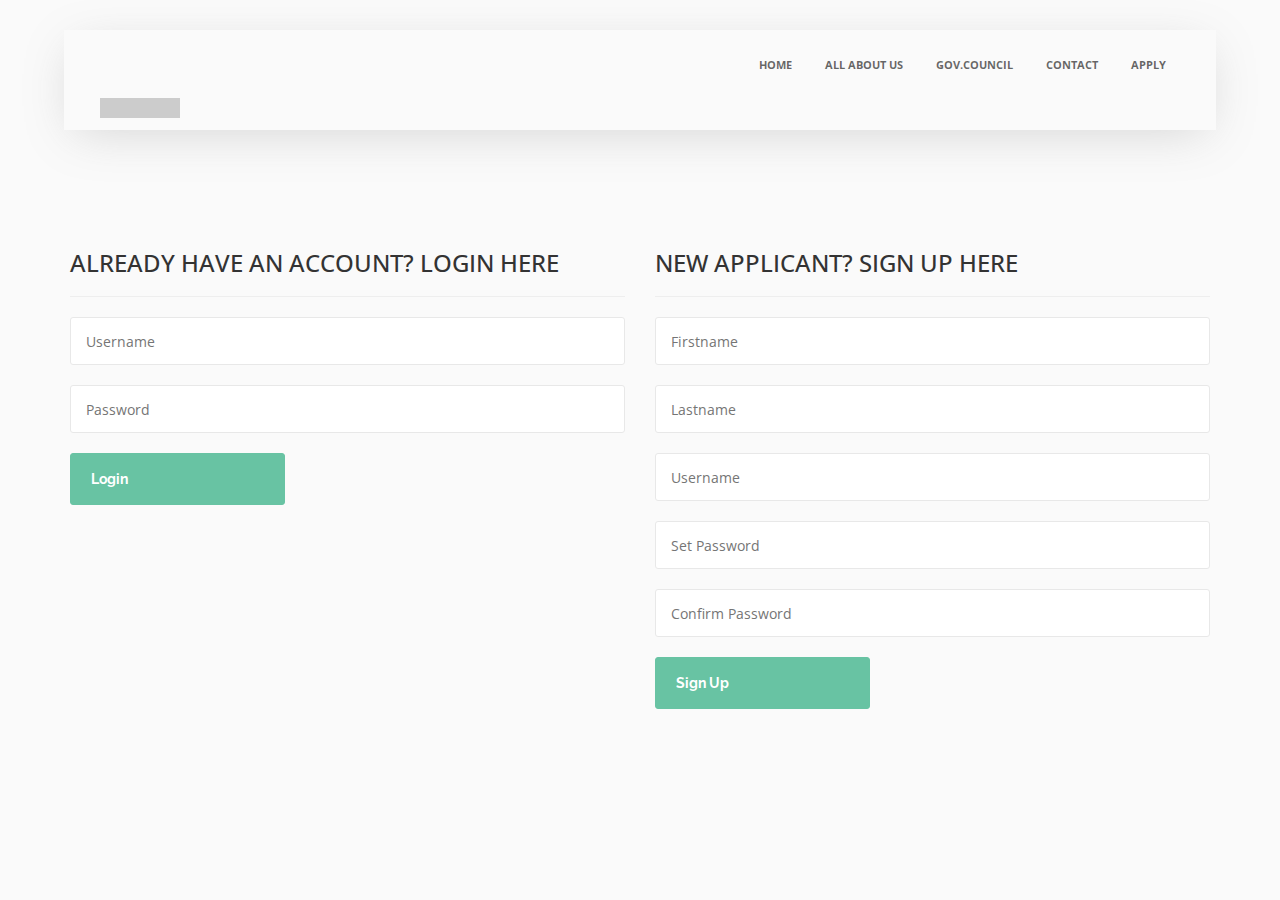
==== index.html @ 0e94f182 "applicant forms added" ====
<!DOCTYPE html>
<html>
	<head>
		<link rel="stylesheet" type="text/css" href="css/bootstrap.min.css" />
		<link rel="stylesheet" href="css/icons.css">
		<link rel="stylesheet" type="text/css" href="css/styles.css" />
		<link rel="stylesheet" type="text/css" href="css/responsive.css" />
		<link rel="stylesheet" type="text/css" href="css/color.css" />
	</head>
	<body>
	<!--NAVBAR -->
	<div id="first-header">
	  <header>
	    <div id="logo"></div>
	    <div id="menu-icon">
	      <div class="bar"></div>
	      <div class="bar"></div>
	      <div class="bar"></div>
	    </div>
	    <div id="nav-menu">
				<a href="#">HOME</a>
				<a href="#">ALL ABOUT US</a>
				<a href="#">GOV.COUNCIL</a>
				<a href="#">CONTACT</a>
				<a href="#">APPLY</a>
			</div>
	  </header>
	</div>
	<!-- /NAVBAR -->

	<!-- FORMS -->
	<section id="login" class="login-style">
		<div class="container">
			<div class="row">
				<div class="col-lg-6 col-md-6 col-xs-12">
					<h3 class="text-uppercase">Already have an account? Login here</h3><hr>
					<form id="" class="form" name="contact-form" method="post" action="" >
						<input type="username" name="username" required="required" id="contact-username" placeholder="Username">
						<input type="password" name="password" required="required" id="contact-password" placeholder="Password">
						<input type="submit-login" value="Login" name="contact-submit">
					</form>
				</div>

				<div class="col-lg-6 col-md-6 col-xs-12">
					<h3 class="text-uppercase">New Applicant? Sign up here</h3><hr>
					<form id="" class="form" name="contact-form" method="post" action="" >
						<input type="firstname" name="firstname" required="required" id="contact-firstname" placeholder="Firstname">
						<input type="lastname" name="lastname" required="required" id="contact-lastname" placeholder="Lastname">
						<input type="username" name="username" required="required" id="contact-username" placeholder="Username">
						<input type="password" name="password" required="required" id="contact-password" placeholder="Set Password">
						<input type="password" name="password" required="required" id="contact-password" placeholder="Confirm Password">
						<input type="submit-login" value="Sign Up" name="contact-submit">
					</form>
				</div>	
			</div>
		</div>
	</section>
	<!-- /FORMS -->
		
		<script src="" async defer></script>
	</body>
</html>
---- css/styles.css ----
@import url("https://fonts.googleapis.com/css?family=Open+Sans:400,600,700,800");
@import url("bootstrap.min.css");
@import url("font-awesome.min.css");
@import url("http://fonts.googleapis.com/css?family=Lato:300,700,700italic&subset=latin,latin-ext");
@import url("http://fonts.googleapis.com/css?family=Raleway:300,700&subset=latin,latin-ext");
*{
    box-sizing: border-box;
    font-family: "Open Sans", sans-serif;
    text-decoration: none;
}

::-webkit-scrollbar {
    display: none;
}

body {
    background: #fafafa;
}

.default,
#first-header {
    width: 90%;
    height: 100px;
    /*background: #ebebeb;*/
    box-shadow: 0 10px 50px -10px rgba(123, 124, 124, 0.3);
    margin: 30px auto 50px auto;
    overflow: hidden;
}

/*h1 {
    font-size: 18px;
    font-family: "Open Sans", sans-serif;
    font-weight: 700;
    text-align: center;
    margin: 30px 0;
}*/

.header
#first-header header {
    width: 100%;
    height: 70px;
    background: #fff;
    position: relative;
}

.logo,
#first-header header #logo {
    width: 80px;
    height: 20px;
    background: #cccccc;
    position: absolute;
    top: 12%;
    left: 100px;
    -webkit-transform: translateY(-50%);
    transform: translateY(-50%);
}

#first-header header #nav-menu {
    line-height: 70px;
    float: right;
    font-size: 11px;
}

#first-header header #nav-menu a {
    color: rgba(0, 0, 0, 0.6);
    font-weight: 700;
    margin: 0 15px;
    position: relative;
}

#first-header header #nav-menu a:last-child {
    margin-right: 50px;
}

#first-header header #nav-menu a:after {
    content: " ";
    position: absolute;
    width: 0;
    height: 5px;
    background: #f4d527;
    bottom: -10px;
    left: 0;
    transition: 0.1s linear;
}

#first-header header #nav-menu a:hover:after {
    width: 70%;
}

/* SIGN UP AND LOGIN  */

.login-style {
    padding-top: 50px;
    padding-bottom: 50px;
}

a{
    color: #262626;
    transition: all 0.125s ease-in-out 0s;
    -moz-transition: all 0.125s ease-in-out 0s;
    -webkit-transition: all 0.125s ease-in-out 0s;
    -o-transition: all 0.125s ease-in-out 0s;
    -ms-transition: all 0.125s ease-in-out 0s;
}

a,a:hover,a:active,a:focus
{
    text-decoration: none;
}

/* FORMS */

.form input[type=firstname]{
		display: block;
		width: 100%;
		height: 48px;
		padding-left: 15px;
		border: 1px solid #E8E8E8;
		border-radius: 3px;
		margin-bottom: 20px;
		outline: none;
	}

	.form input[type=lastname]{
		display: block;
		width: 100%;
		height: 48px;
		padding-left: 15px;
		border: 1px solid #E8E8E8;
		border-radius: 3px;
		margin-bottom: 20px;
		outline: none;
	}

	.form input[type=password]{
		display: block;
		width: 100%;
		height: 48px;
		padding-left: 15px;
		border: 1px solid #E8E8E8;
		border-radius: 3px;
		margin-bottom: 20px;
		outline: none;
	}

	.form input[type=username]{
		display: block;
		width: 100%;
		height: 48px;
		padding-left: 15px;
		border: 1px solid #E8E8E8;
		border-radius: 3px;
		margin-bottom: 20px;
		outline: none;
	}

	.form input[type=submit-login]{
		background-color: #68c3a3;
		border: 1px solid #68c3a3;
		color: #fff;
		font-weight: 700;
		font-family: 'Raleway';
		border-radius: 3px;
		padding: 15px 20px;
		outline: none;
	}

	.form input[type=submit-login]:hover{
		background-color: #38B589;
		border: 1px solid #38B589;
	}
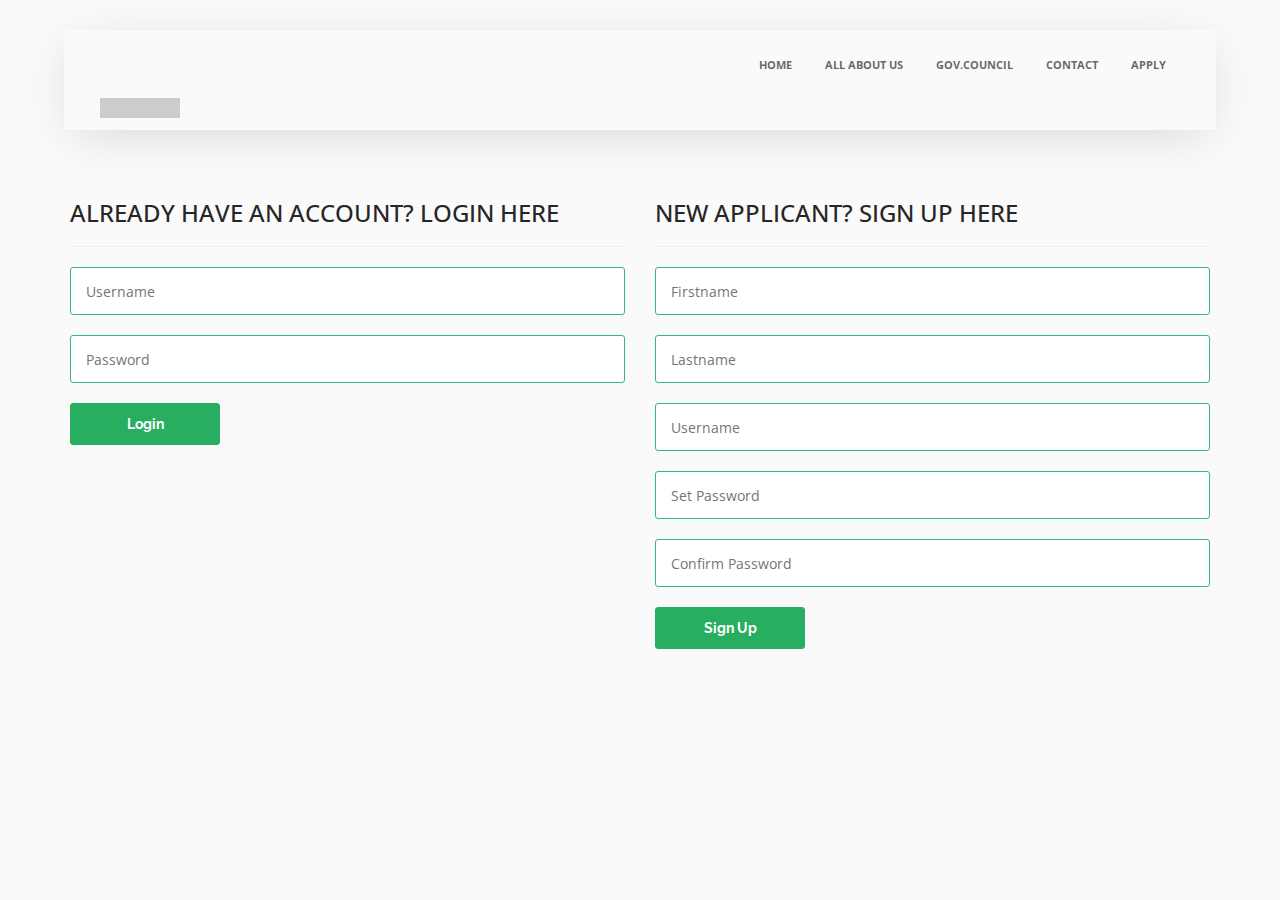
==== commit 6487b304: "addition of extra field working" ====
--- a/index.html
+++ b/index.html
@@ -2,10 +2,8 @@
 <html>
 	<head>
 		<link rel="stylesheet" type="text/css" href="css/bootstrap.min.css" />
-		<link rel="stylesheet" href="css/icons.css">
 		<link rel="stylesheet" type="text/css" href="css/styles.css" />
-		<link rel="stylesheet" type="text/css" href="css/responsive.css" />
-		<link rel="stylesheet" type="text/css" href="css/color.css" />
+
 	</head>
 	<body>
 	<!--NAVBAR -->
@@ -29,13 +27,13 @@
 	<!-- /NAVBAR -->
 
 	<!-- FORMS -->
-	<section id="login" class="login-style">
+	<section id="login" class="section-style">
 		<div class="container">
 			<div class="row">
 				<div class="col-lg-6 col-md-6 col-xs-12">
 					<h3 class="text-uppercase">Already have an account? Login here</h3><hr>
 					<form id="" class="form" name="contact-form" method="post" action="" >
-						<input type="username" name="username" required="required" id="contact-username" placeholder="Username">
+						<input type="text" name="username" required="required" id="contact-username" placeholder="Username">
 						<input type="password" name="password" required="required" id="contact-password" placeholder="Password">
 						<input type="submit-login" value="Login" name="contact-submit">
 					</form>
@@ -44,11 +42,11 @@
 				<div class="col-lg-6 col-md-6 col-xs-12">
 					<h3 class="text-uppercase">New Applicant? Sign up here</h3><hr>
 					<form id="" class="form" name="contact-form" method="post" action="" >
-						<input type="firstname" name="firstname" required="required" id="contact-firstname" placeholder="Firstname">
-						<input type="lastname" name="lastname" required="required" id="contact-lastname" placeholder="Lastname">
-						<input type="username" name="username" required="required" id="contact-username" placeholder="Username">
-						<input type="password" name="password" required="required" id="contact-password" placeholder="Set Password">
-						<input type="password" name="password" required="required" id="contact-password" placeholder="Confirm Password">
+						<input type="text" name="firstname" required="required" id="contact-firstname" placeholder="Firstname">
+						<input type="text" name="lastname" required="required" id="contact-lastname" placeholder="Lastname">
+						<input type="text" name="username" required="required" id="contact-username" placeholder="Username">
+						<input type="password" name="password1" required="required" id="contact-password1" placeholder="Set Password">
+						<input type="password" name="password2" required="required" id="contact-password2" placeholder="Confirm Password">
 						<input type="submit-login" value="Sign Up" name="contact-submit">
 					</form>
 				</div>	
@@ -57,6 +55,16 @@
 	</section>
 	<!-- /FORMS -->
 		
-		<script src="" async defer></script>
+		 <!-- Vendor js -->
+        <script src="./js/vendor.min.js"></script>
+
+        <!-- Plugins js-->
+        <script src="./lib/twitter-bootstrap-wizard/jquery.bootstrap.wizard.min.js"></script>
+
+        <!-- Init js-->
+        <script src="./js/form-wizard.init.js"></script>
+
+        <!-- App js -->
+        <script src="./js/app.min.js"></script>
 	</body>
 </html>--- a/css/styles.css
+++ b/css/styles.css
@@ -3,6 +3,7 @@
 @import url("font-awesome.min.css");
 @import url("http://fonts.googleapis.com/css?family=Lato:300,700,700italic&subset=latin,latin-ext");
 @import url("http://fonts.googleapis.com/css?family=Raleway:300,700&subset=latin,latin-ext");
+@import url(https://fonts.googleapis.com/css?family=Montserrat);
 *{
     box-sizing: border-box;
     font-family: "Open Sans", sans-serif;
@@ -87,12 +88,12 @@
     width: 70%;
 }
 
-/* SIGN UP AND LOGIN  */
-
-.login-style {
+/* SIGN UP AND LOGIN */
+
+/*.section-style {
     padding-top: 50px;
     padding-bottom: 50px;
-}
+}*/
 
 a{
     color: #262626;
@@ -110,7 +111,7 @@
 
 /* FORMS */
 
-.form input[type=firstname]{
+.form input[type=text]{
 		display: block;
 		width: 100%;
 		height: 48px;
@@ -119,17 +120,8 @@
 		border-radius: 3px;
 		margin-bottom: 20px;
 		outline: none;
-	}
-
-	.form input[type=lastname]{
-		display: block;
-		width: 100%;
-		height: 48px;
-		padding-left: 15px;
-		border: 1px solid #E8E8E8;
-		border-radius: 3px;
-		margin-bottom: 20px;
-		outline: none;
+        border: 1px solid #38B589;
+       
 	}
 
 	.form input[type=password]{
@@ -141,31 +133,238 @@
 		border-radius: 3px;
 		margin-bottom: 20px;
 		outline: none;
+        border: 1px solid #38B589;
+
 	}
 
-	.form input[type=username]{
-		display: block;
-		width: 100%;
-		height: 48px;
-		padding-left: 15px;
-		border: 1px solid #E8E8E8;
-		border-radius: 3px;
-		margin-bottom: 20px;
-		outline: none;
-	}
-
 	.form input[type=submit-login]{
-		background-color: #68c3a3;
-		border: 1px solid #68c3a3;
+		background-color:#27AE60;
+		border: 1px solid #27AE60;
 		color: #fff;
 		font-weight: 700;
 		font-family: 'Raleway';
 		border-radius: 3px;
-		padding: 15px 20px;
-		outline: none;
+		padding: 20px 20px;
+		outline: none;
+        width: 150px;
+        height: 40px;
+        text-align: center;
+        cursor: pointer;
+        transform: 0.3s ease;
+    
 	}
 
 	.form input[type=submit-login]:hover{
-		background-color: #38B589;
-		border: 1px solid #38B589;
+		background: linear-gradient(to right, #38B589,#4cd64c );
+		border: linear-gradient(to right, #38B589,#4cd64c );
 	}
+
+    /* DASHBOARD NAVBAR */
+    .nav-pills .pill-1 .nav-link {
+        background-color:#27AE60;
+        color: white;
+    }
+    .nav-pills .pill-1 .nav-link:hover{
+        background: linear-gradient(to right, #38B589,#4cd64c );
+    }
+
+    /* STATUS */
+    .badge {
+        border-radius: 4px;
+        font-size: 12px;
+        line-height: 1;
+        padding: .375rem .5625rem;
+        font-weight: normal;
+        background-color: rgb(179, 184, 32);
+    }
+    .button 
+    {
+        background-color: #27AE60;
+		border: 1px solid #68c3a3;
+		color: #fff;
+		font-weight: 500;
+		font-family: "Open Sans", sans-serif;
+		border-radius: 4px;
+		outline: none;
+        width: 150px;
+        height: 40px;
+		
+    }
+    .button:hover{
+        background: linear-gradient(to right, #38B589,#4cd64c );
+    }
+	.button-add-row
+    {
+        background-color: #27AE60;
+		border: 1px solid #68c3a3;
+		color: #fff;
+		font-weight: 500;
+		font-family: "Open Sans", sans-serif;
+		border-radius: 2px;
+		outline: none;
+        width: 30px;
+        height: 30px;
+		float: right;
+    }
+
+	.button-add-row:hover{
+        background: linear-gradient(to right, #38B589,#4cd64c );
+    }
+
+	.button-remove-row
+    {
+        background-color: #27AE60;
+		border: 1px solid #68c3a3;
+		color: #fff;
+		font-weight: 500;
+		font-family: "Open Sans", sans-serif;
+		border-radius: 0px;
+		outline: none;
+        width: px;
+        height: 30px;
+		float: left;
+		margin-left: 2px;
+    }
+	.button-remove-row:hover{
+        background: linear-gradient(to right, #38B589,#4cd64c );
+    }
+
+
+    /* MULTI-FORM */
+    h3
+    {
+        margin-bottom: 20px;
+        color:#262626
+    }
+
+#msform {
+	width: 100%;
+	margin: 10px auto;
+	text-align: center;
+	position: relative;
+ 
+}
+
+#msform fieldset{
+	background: rgb(255, 255, 255);
+	border: 0 none;
+	border-radius: 3px;
+	box-shadow: 0 0 15px 1px rgba(0, 0, 0, 0.4);
+	padding: 20px 30px;
+	box-sizing: border-box;
+	width: 80%;
+	margin: 0 10%;
+
+	
+	/*stacking fieldsets above each other*/
+	position: relative;
+}
+/*Hide all except first fieldset*/
+#msform fieldset:not(:first-of-type) {
+	display: none;
+}
+
+
+/*inputs*/
+#msform input, #msform textarea {
+	padding: 15px;
+	border: 1px solid #ccc;
+	border-radius: 3px;
+	margin-bottom: 10px;
+	width: 100%;
+	box-sizing: border-box;
+	font-family: montserrat;
+	color: #2C3E50;
+	font-size: 13px;
+    border: 1px solid #38B589;
+}
+
+label
+{
+    font-family: montserrat;
+    color: #2C3E50;
+    float: left;
+}
+
+/*buttons*/
+#msform .action-button {
+	width: 100px;
+	background: #27AE60;
+	font-weight: bold;
+	color: white;
+	border: 0 none;
+	border-radius: 1px;
+	cursor: pointer;
+	padding: 10px 5px;
+	margin: 10px 5px;
+}
+#msform .action-button:hover, #msform .action-button:focus {
+	box-shadow: 0 0 0 2px white, 0 0 0 3px #27AE60;
+    background: linear-gradient(to right, #38B589,#4cd64c );
+
+}
+/*headings*/
+.fs-title {
+	font-size: 15px;
+	text-transform: uppercase;
+	color: #2C3E50;
+	margin-bottom: 10px;
+}
+.fs-subtitle {
+	font-weight: normal;
+	font-size: 13px;
+	color: #666;
+	margin-bottom: 20px;
+}
+/*progressbar*/
+#progressbar {
+	margin-bottom: 30px;
+	overflow: hidden;
+	/*CSS counters to number the steps*/
+	counter-reset: step;
+   
+}
+#progressbar li {
+	list-style-type: none;
+	color: rgb(8, 26, 13);
+	text-transform: uppercase;
+	font-size: 12px;
+	width: 12%;
+	float: left;
+	position: relative;
+    
+}
+#progressbar li:before {
+	content: counter(step);
+	counter-increment: step;
+	width: 30px;
+	line-height: 20px;
+	display: block;
+	font-size: 12px;
+	color: #333;
+	background: white;
+	border-radius: 3px;
+	margin: 0 auto 5px auto;
+    
+}
+/*progressbar connectors*/
+#progressbar li:after {
+	content: '';
+	width: 100%;
+	height: 2px;
+	background: white;
+	position: absolute;
+	left: -50%;
+	top: 9px;
+	z-index: -1; /*put it behind the numbers*/
+}
+#progressbar li:first-child:after {
+	/*connector not needed before the first step*/
+	content: none; 
+}
+/*marking active/completed steps green*/
+/*The number of the step and the connector before it = green*/
+#progressbar li.active:before,  #progressbar li.active:after{
+	background: #27AE60;
+	color: white;
+}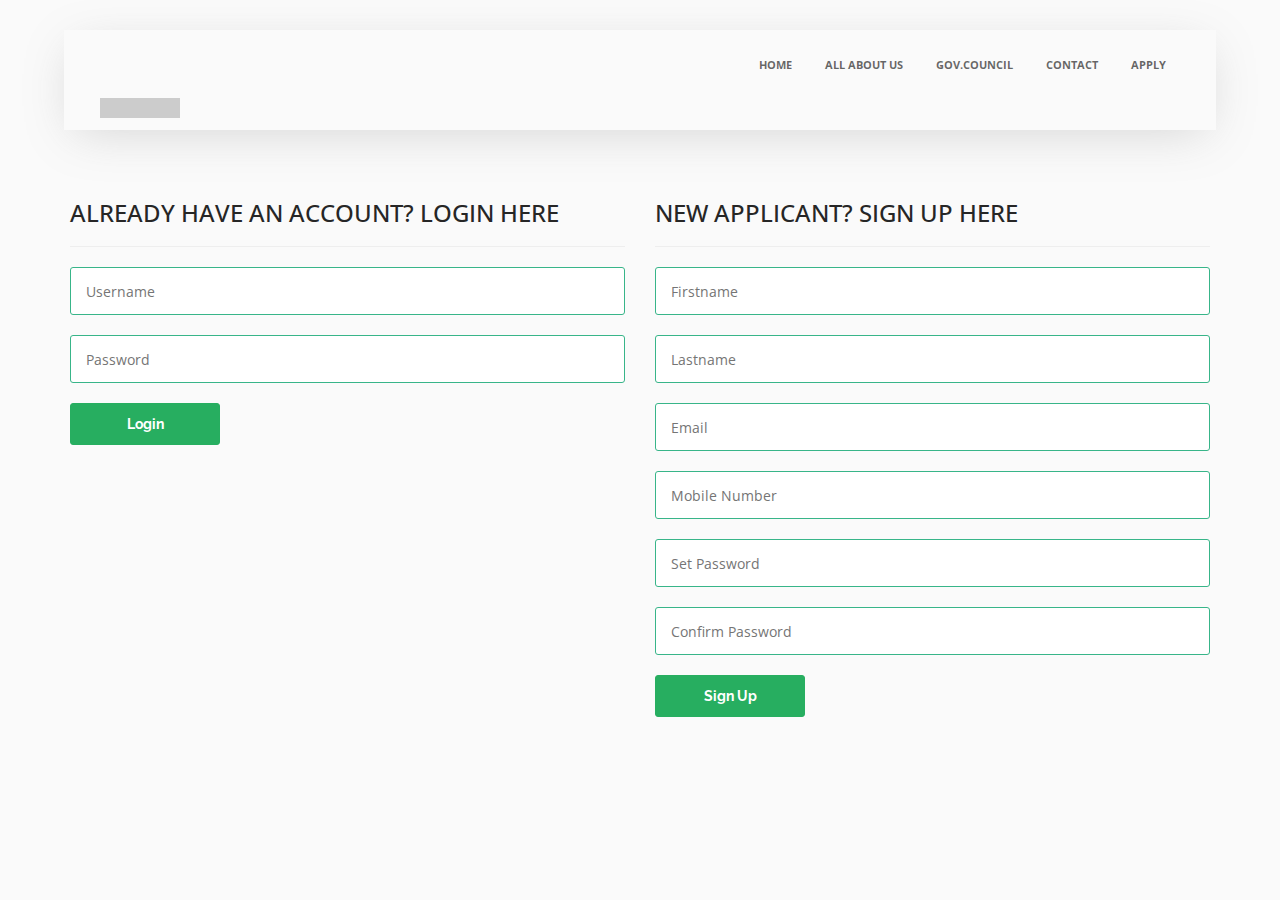
==== commit 7785a936: "final changes to form add" ====
--- a/index.html
+++ b/index.html
@@ -44,7 +44,8 @@
 					<form id="" class="form" name="contact-form" method="post" action="" >
 						<input type="text" name="firstname" required="required" id="contact-firstname" placeholder="Firstname">
 						<input type="text" name="lastname" required="required" id="contact-lastname" placeholder="Lastname">
-						<input type="text" name="username" required="required" id="contact-username" placeholder="Username">
+						<input type="email" name="email" required="required" id="contact-email" placeholder="Email">
+						<input type="number" name="number" required="required" id="contact-number" placeholder="Mobile Number">
 						<input type="password" name="password1" required="required" id="contact-password1" placeholder="Set Password">
 						<input type="password" name="password2" required="required" id="contact-password2" placeholder="Confirm Password">
 						<input type="submit-login" value="Sign Up" name="contact-submit">
--- a/css/styles.css
+++ b/css/styles.css
@@ -123,6 +123,32 @@
         border: 1px solid #38B589;
        
 	}
+	
+	.form input[type=number]{
+		display: block;
+		width: 100%;
+		height: 48px;
+		padding-left: 15px;
+		border: 1px solid #E8E8E8;
+		border-radius: 3px;
+		margin-bottom: 20px;
+		outline: none;
+        border: 1px solid #38B589;
+       
+	}
+
+	.form input[type=email]{
+		display: block;
+		width: 100%;
+		height: 48px;
+		padding-left: 15px;
+		border: 1px solid #E8E8E8;
+		border-radius: 3px;
+		margin-bottom: 20px;
+		outline: none;
+        border: 1px solid #38B589;
+       
+	}
 
 	.form input[type=password]{
 		display: block;
@@ -211,6 +237,24 @@
         background: linear-gradient(to right, #38B589,#4cd64c );
     }
 
+	.button-add-row1
+    {
+        background-color: #27AE60;
+		border: 1px solid #68c3a3;
+		color: #fff;
+		font-weight: 500;
+		font-family: "Open Sans", sans-serif;
+		border-radius: 2px;
+		outline: none;
+        width: 30px;
+        height: 30px;
+		float: right;
+    }
+
+	.button-add-row1:hover{
+        background: linear-gradient(to right, #38B589,#4cd64c );
+    }
+
 	.button-remove-row
     {
         background-color: #27AE60;
@@ -220,7 +264,7 @@
 		font-family: "Open Sans", sans-serif;
 		border-radius: 0px;
 		outline: none;
-        width: px;
+        width: 10px;
         height: 30px;
 		float: left;
 		margin-left: 2px;
@@ -329,7 +373,7 @@
 	color: rgb(8, 26, 13);
 	text-transform: uppercase;
 	font-size: 12px;
-	width: 12%;
+	width: 11%;
 	float: left;
 	position: relative;
     
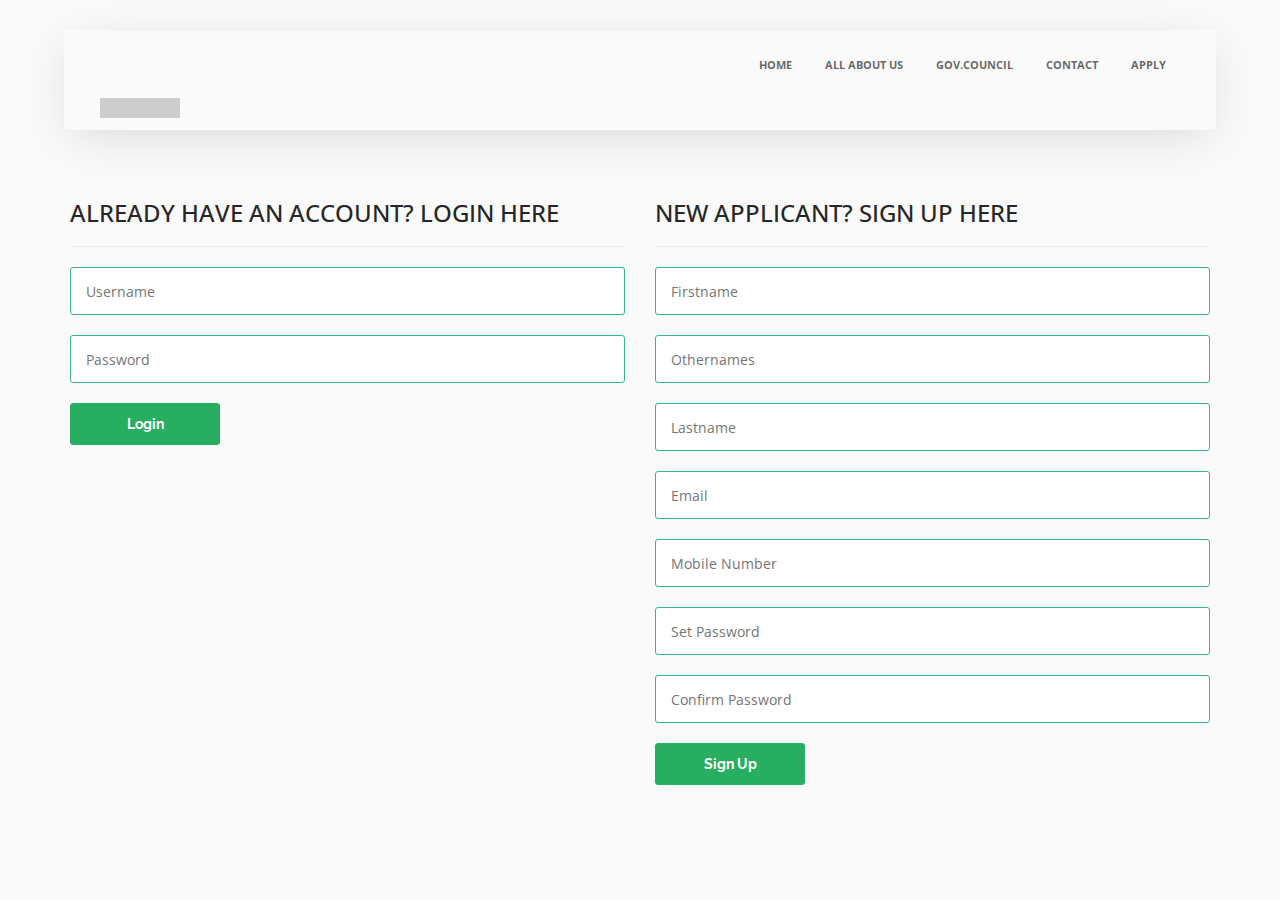
==== commit 5f50ec97: "final commit" ====
--- a/index.html
+++ b/index.html
@@ -43,6 +43,7 @@
 					<h3 class="text-uppercase">New Applicant? Sign up here</h3><hr>
 					<form id="" class="form" name="contact-form" method="post" action="" >
 						<input type="text" name="firstname" required="required" id="contact-firstname" placeholder="Firstname">
+						<input type="text" name="Othernames" required="required" id="contact-Othernames" placeholder="Othernames">
 						<input type="text" name="lastname" required="required" id="contact-lastname" placeholder="Lastname">
 						<input type="email" name="email" required="required" id="contact-email" placeholder="Email">
 						<input type="number" name="number" required="required" id="contact-number" placeholder="Mobile Number">
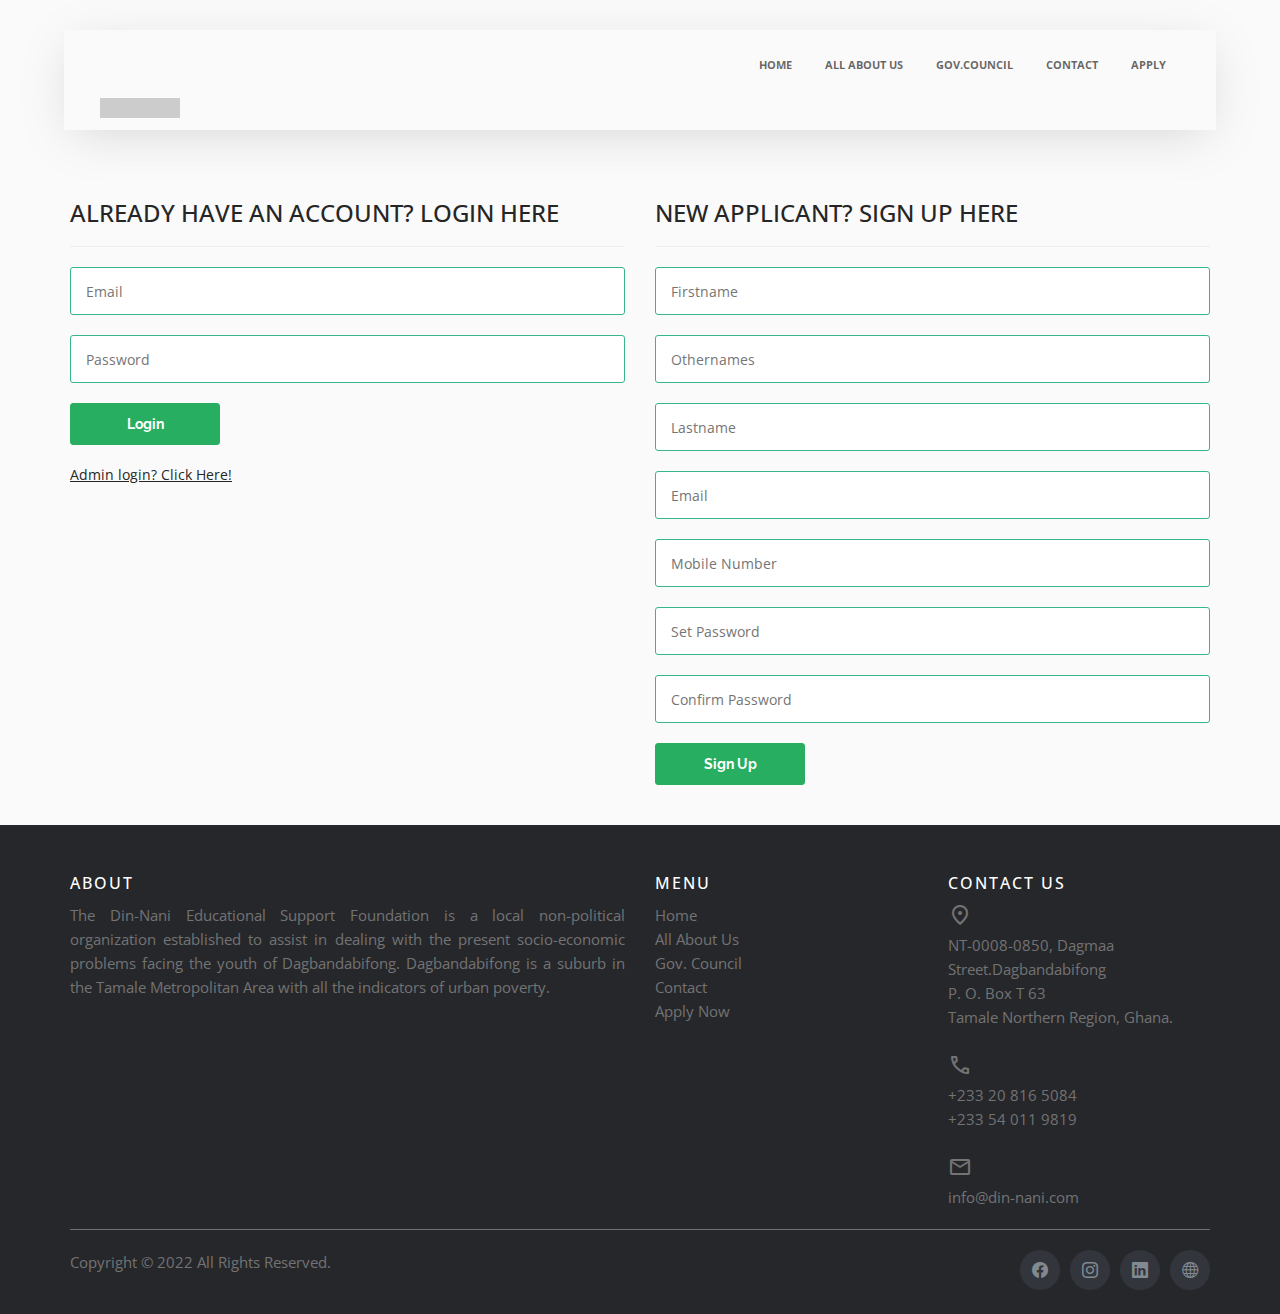
==== commit b6bd8bf7: "single forms added" ====
--- a/index.html
+++ b/index.html
@@ -3,6 +3,7 @@
 	<head>
 		<link rel="stylesheet" type="text/css" href="css/bootstrap.min.css" />
 		<link rel="stylesheet" type="text/css" href="css/styles.css" />
+		<link rel="stylesheet" href="https://fonts.googleapis.com/css2?family=Material+Symbols+Outlined:opsz,wght,FILL,GRAD@48,400,0,0" />
 
 	</head>
 	<body>
@@ -33,11 +34,16 @@
 				<div class="col-lg-6 col-md-6 col-xs-12">
 					<h3 class="text-uppercase">Already have an account? Login here</h3><hr>
 					<form id="" class="form" name="contact-form" method="post" action="" >
-						<input type="text" name="username" required="required" id="contact-username" placeholder="Username">
+						<input type="email" name="email" required="required" id="contact-email" placeholder="Email">
 						<input type="password" name="password" required="required" id="contact-password" placeholder="Password">
-						<input type="submit-login" value="Login" name="contact-submit">
-					</form>
+						<input type="submit-login" value="Login" name="submit-login">
+					</form><br>
+					<div class="admin-link">
+						<a href="" target="">Admin login? Click Here!</a>
+					</div>
+					
 				</div>
+				
 
 				<div class="col-lg-6 col-md-6 col-xs-12">
 					<h3 class="text-uppercase">New Applicant? Sign up here</h3><hr>
@@ -49,24 +55,78 @@
 						<input type="number" name="number" required="required" id="contact-number" placeholder="Mobile Number">
 						<input type="password" name="password1" required="required" id="contact-password1" placeholder="Set Password">
 						<input type="password" name="password2" required="required" id="contact-password2" placeholder="Confirm Password">
-						<input type="submit-login" value="Sign Up" name="contact-submit">
+						<input type="submit-login" value="Sign Up" name="submit-signup">
 					</form>
 				</div>	
 			</div>
 		</div>
-	</section>
+	</section><br><br>
 	<!-- /FORMS -->
+
+	<!-- FOOTER -->
+	  <footer class="site-footer">
+		<div class="container">
+		  <div class="row">
+			<div class="col-sm-12 col-md-6">
+			  <h6>About </h6>
+			  <p class="text-justify">The Din-Nani Educational Support Foundation is a local non-political organization established to assist in dealing with the present socio-economic problems facing the youth of Dagbandabifong.
+			Dagbandabifong is a suburb in the Tamale Metropolitan Area with all the indicators of urban poverty.</p>
+			</div>
+  
+			<div class="col-xs-6 col-md-3">
+			  <h6>Menu</h6>
+			  <ul class="footer-links">
+				<li><a href="http://din-nani.com/Default.aspx">Home</a></li>
+				<li><a href="http://din-nani.com/AboutUs.aspx">All About Us</a></li>
+				<li><a href="http://din-nani.com/GoverningCouncil.aspx">Gov. Council</a></li>
+				<li><a href="http://din-nani.com/ContactUs.aspx">Contact</a></li>
+				<li><a href="">Apply Now</a></li>
+			  </ul>
+			</div>
+  
+			<div class="col-xs-6 col-md-3">
+			  <h6>Contact Us</h6>
+			  <span class="material-symbols-outlined">location_on</span><br>NT-0008-0850, Dagmaa Street.Dagbandabifong<br> P. O. Box T 63<br>Tamale Northern Region, Ghana.<br><br>
+			  <span class="material-symbols-outlined">call</span><br> +233 20 816 5084<br> +233 54 011 9819<br><br>
+			  <span class="material-symbols-outlined">mail</span><br>  info@din-nani.com
+			</div>
+
+		  </div>
+		  <hr>
+		</div>
+		<div class="container">
+		  <div class="row">
+			<div class="col-md-8 col-sm-6 col-xs-12">
+			  <p class="copyright-text">Copyright &copy; 2022 All Rights Reserved. 
+			  </p>
+			</div>
+  
+			<div class="col-md-4 col-sm-6 col-xs-12">
+			  <ul class="social-icons">
+				<li><a class="facebook" href="https://bit.ly/3Ksuk27"><span class="bi bi-facebook"></span></i></a></li>
+				<li><a class="instagram" href="https://bit.ly/3dXcTud"><span class="bi bi-instagram"></span></a></li>
+				<li><a class="linkedin" href="https://bit.ly/3wSFbwX"><span class="bi bi-linkedin"></span></a></li>
+				<li><a class="globe" href="http://din-nani.com/Default.aspx"><span class="bi bi-globe"></span></a></li>   
+			  </ul>
+			</div>
+		  </div>
+		</div>
+  </footer>
+	<!-- /FOOTER -->
+
+
+
 		
-		 <!-- Vendor js -->
-        <script src="./js/vendor.min.js"></script>
+	<!-- Vendor js -->
+    <script src="./js/vendor.min.js"></script>
 
-        <!-- Plugins js-->
-        <script src="./lib/twitter-bootstrap-wizard/jquery.bootstrap.wizard.min.js"></script>
+    <!-- Plugins js-->
+    <script src="./lib/twitter-bootstrap-wizard/jquery.bootstrap.wizard.min.js"></script>
 
-        <!-- Init js-->
-        <script src="./js/form-wizard.init.js"></script>
+    <!-- Init js-->
+    <script src="./js/form-wizard.init.js"></script>
 
-        <!-- App js -->
-        <script src="./js/app.min.js"></script>
+    <!-- App js -->
+    <script src="./js/app.min.js"></script>
 	</body>
 </html>--- a/css/styles.css
+++ b/css/styles.css
@@ -4,6 +4,7 @@
 @import url("http://fonts.googleapis.com/css?family=Lato:300,700,700italic&subset=latin,latin-ext");
 @import url("http://fonts.googleapis.com/css?family=Raleway:300,700&subset=latin,latin-ext");
 @import url(https://fonts.googleapis.com/css?family=Montserrat);
+@import url("https://cdn.jsdelivr.net/npm/bootstrap-icons@1.9.1/font/bootstrap-icons.css");
 *{
     box-sizing: border-box;
     font-family: "Open Sans", sans-serif;
@@ -184,6 +185,26 @@
 		background: linear-gradient(to right, #38B589,#4cd64c );
 		border: linear-gradient(to right, #38B589,#4cd64c );
 	}
+
+	/* ADMIN LOGIN LINK */
+	.admin-link a:link{
+		cursor: pointer;
+		text-decoration: underline;
+		color:#38B589;
+	}
+	.admin-link a:hover{
+		cursor: pointer;
+		text-decoration: underline;
+		color:#4cd64c;
+	}
+
+	a:link, a:visited {
+		cursor: pointer;
+	  }
+	  
+	  a:link:active, a:visited:active {
+		color: #f4d527;
+	  }
 
     /* DASHBOARD NAVBAR */
     .nav-pills .pill-1 .nav-link {
@@ -411,4 +432,165 @@
 #progressbar li.active:before,  #progressbar li.active:after{
 	background: #27AE60;
 	color: white;
+}
+
+/* FOOTER */
+.site-footer
+{
+  background-color:#26272b;
+  padding:45px 0 20px;
+  font-size:15px;
+  line-height:24px;
+  color:#737373;
+}
+.site-footer hr
+{
+  border-top-color:#bbb;
+  opacity:0.5
+}
+.site-footer hr.small
+{
+  margin:20px 0
+}
+.site-footer h6
+{
+  color:#fff;
+  font-size:16px;
+  text-transform:uppercase;
+  margin-top:5px;
+  letter-spacing:2px
+}
+.site-footer a
+{
+  color:#737373;
+}
+
+.footer-links
+{
+  padding-left:0;
+  list-style:none
+}
+.footer-links li
+{
+  display:block
+}
+.footer-links a
+{
+  color:#737373
+}
+.footer-links a:active,.footer-links a:focus,.footer-links a:hover
+{
+  color:#38B589;
+  text-decoration:none;
+}
+.footer-links.inline li
+{
+  display:inline-block
+}
+.site-footer .social-icons
+{
+  text-align:right
+}
+.site-footer .social-icons a
+{
+  width:40px;
+  height:40px;
+  line-height:40px;
+  margin-left:6px;
+  margin-right:0;
+  border-radius:100%;
+  background-color:#33353d
+}
+.copyright-text
+{
+  margin:0
+}
+@media (max-width:991px)
+{
+  .site-footer [class^=col-]
+  {
+    margin-bottom:30px
+  }
+}
+@media (max-width:767px)
+{
+  .site-footer
+  {
+    padding-bottom:0
+  }
+  .site-footer .copyright-text,.site-footer .social-icons
+  {
+    text-align:center
+  }
+}
+.social-icons
+{
+  padding-left:0;
+  margin-bottom:0;
+  list-style:none
+}
+.social-icons li
+{
+  display:inline-block;
+  margin-bottom:4px
+}
+.social-icons li.title
+{
+  margin-right:15px;
+  text-transform:uppercase;
+  color:#96a2b2;
+  font-weight:700;
+  font-size:13px
+}
+.social-icons a{
+  background-color:#eceeef;
+  color:#818a91;
+  font-size:16px;
+  display:inline-block;
+  line-height:44px;
+  width:44px;
+  height:44px;
+  text-align:center;
+  margin-right:8px;
+  border-radius:100%;
+  -webkit-transition:all .2s linear;
+  -o-transition:all .2s linear;
+  transition:all .2s linear
+}
+.social-icons a:active,.social-icons a:focus,.social-icons a:hover
+{
+  color:#fff;
+  background-color:#29aafe
+}
+.social-icons.size-sm a
+{
+  line-height:34px;
+  height:34px;
+  width:34px;
+  font-size:14px
+}
+.social-icons a.facebook:hover
+{
+  background-color:#385dac
+}
+.social-icons a.instagram:hover
+{
+  background-color:#df3e53
+}
+.social-icons a.linkedin:hover
+{
+  background-color:#367dcfab
+}
+.social-icons a.globe:hover
+{
+  background-color:#ced19f
+}
+@media (max-width:767px)
+{
+  .social-icons li.title
+  {
+    display:block;
+    margin-right:0;
+    font-weight:600
+  }
 }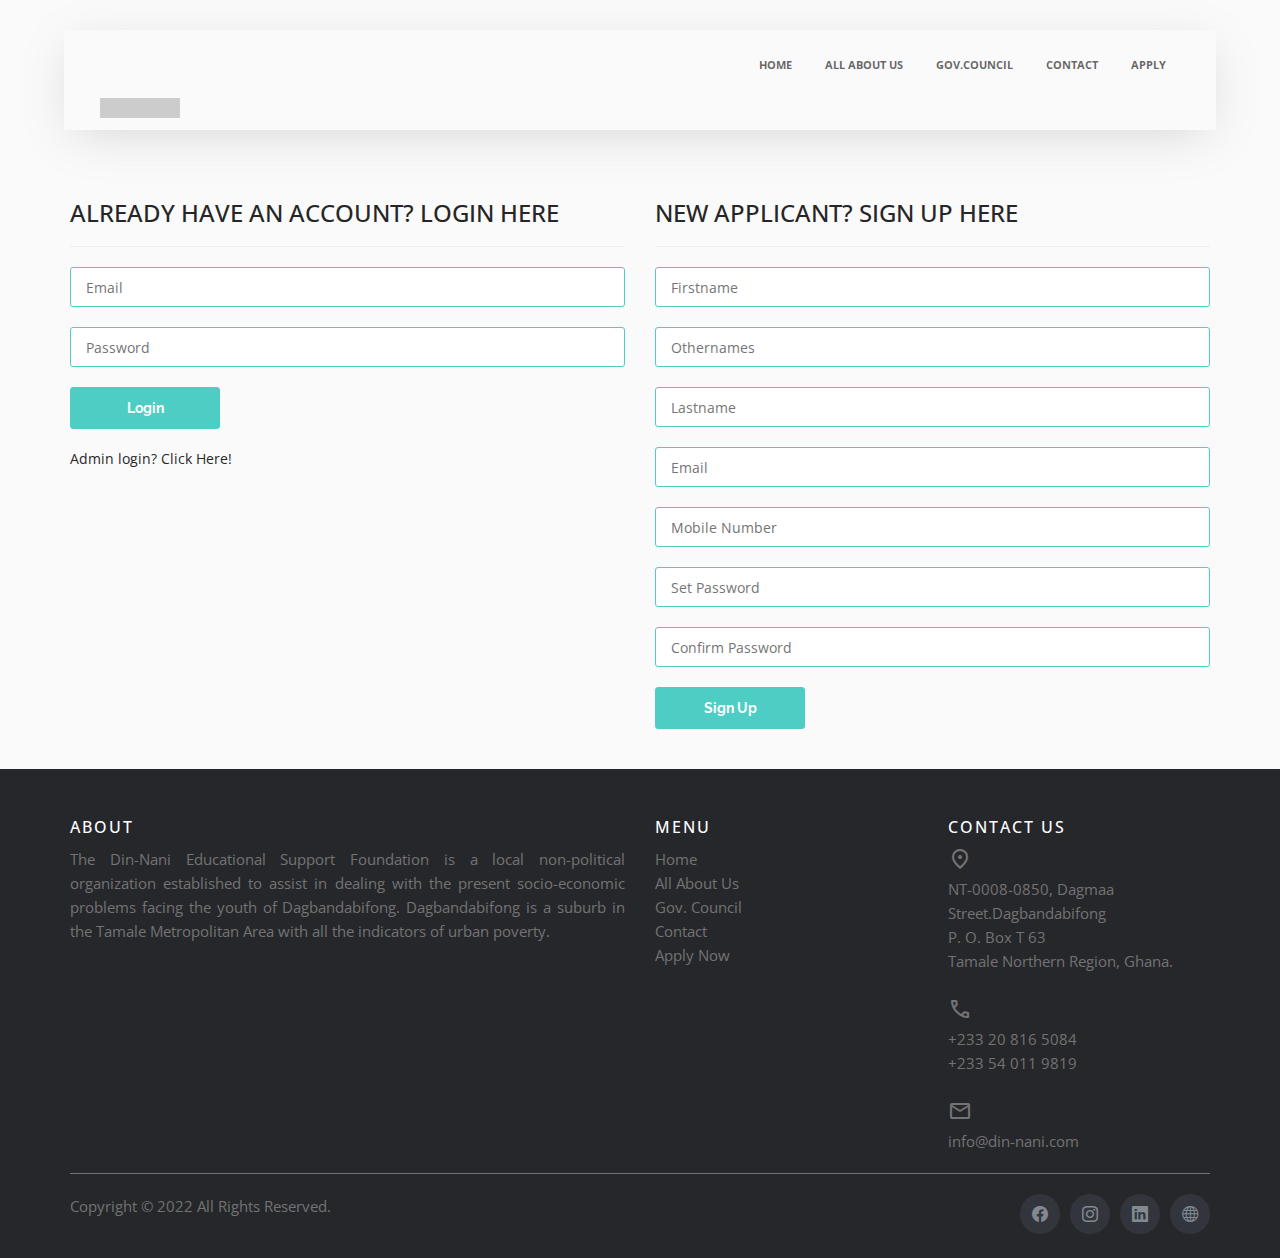
==== commit 4950af24: "new pages linked together" ====
--- a/index.html
+++ b/index.html
@@ -4,7 +4,9 @@
 		<link rel="stylesheet" type="text/css" href="css/bootstrap.min.css" />
 		<link rel="stylesheet" type="text/css" href="css/styles.css" />
 		<link rel="stylesheet" href="https://fonts.googleapis.com/css2?family=Material+Symbols+Outlined:opsz,wght,FILL,GRAD@48,400,0,0" />
-
+		<script>
+			
+		</script>
 	</head>
 	<body>
 	<!--NAVBAR -->
@@ -114,9 +116,6 @@
   </footer>
 	<!-- /FOOTER -->
 
-
-
-		
 	<!-- Vendor js -->
     <script src="./js/vendor.min.js"></script>
 
--- a/css/styles.css
+++ b/css/styles.css
@@ -29,14 +29,6 @@
     overflow: hidden;
 }
 
-/*h1 {
-    font-size: 18px;
-    font-family: "Open Sans", sans-serif;
-    font-weight: 700;
-    text-align: center;
-    margin: 30px 0;
-}*/
-
 .header
 #first-header header {
     width: 100%;
@@ -115,58 +107,58 @@
 .form input[type=text]{
 		display: block;
 		width: 100%;
-		height: 48px;
+		height: 40px;
 		padding-left: 15px;
 		border: 1px solid #E8E8E8;
 		border-radius: 3px;
 		margin-bottom: 20px;
 		outline: none;
-        border: 1px solid #38B589;
+        border: 1px solid #4ECDC4;
        
 	}
 	
 	.form input[type=number]{
 		display: block;
 		width: 100%;
-		height: 48px;
+		height: 40px;
 		padding-left: 15px;
 		border: 1px solid #E8E8E8;
 		border-radius: 3px;
 		margin-bottom: 20px;
 		outline: none;
-        border: 1px solid #38B589;
+        border: 1px solid #4ECDC4;
        
 	}
 
 	.form input[type=email]{
 		display: block;
 		width: 100%;
-		height: 48px;
+		height: 40px;
 		padding-left: 15px;
 		border: 1px solid #E8E8E8;
 		border-radius: 3px;
 		margin-bottom: 20px;
 		outline: none;
-        border: 1px solid #38B589;
+        border: 1px solid #4ECDC4;
        
 	}
 
 	.form input[type=password]{
 		display: block;
 		width: 100%;
-		height: 48px;
+		height: 40px;
 		padding-left: 15px;
 		border: 1px solid #E8E8E8;
 		border-radius: 3px;
 		margin-bottom: 20px;
 		outline: none;
-        border: 1px solid #38B589;
+        border: 1px solid #4ECDC4;
 
 	}
 
 	.form input[type=submit-login]{
-		background-color:#27AE60;
-		border: 1px solid #27AE60;
+		background-color:#4ECDC4;
+		border: 1px solid #4ECDC4;
 		color: #fff;
 		font-weight: 700;
 		font-family: 'Raleway';
@@ -182,38 +174,9 @@
 	}
 
 	.form input[type=submit-login]:hover{
-		background: linear-gradient(to right, #38B589,#4cd64c );
-		border: linear-gradient(to right, #38B589,#4cd64c );
-	}
-
-	/* ADMIN LOGIN LINK */
-	.admin-link a:link{
-		cursor: pointer;
-		text-decoration: underline;
-		color:#38B589;
-	}
-	.admin-link a:hover{
-		cursor: pointer;
-		text-decoration: underline;
-		color:#4cd64c;
-	}
-
-	a:link, a:visited {
-		cursor: pointer;
-	  }
-	  
-	  a:link:active, a:visited:active {
-		color: #f4d527;
-	  }
-
-    /* DASHBOARD NAVBAR */
-    .nav-pills .pill-1 .nav-link {
-        background-color:#27AE60;
-        color: white;
-    }
-    .nav-pills .pill-1 .nav-link:hover{
-        background: linear-gradient(to right, #38B589,#4cd64c );
-    }
+		background: linear-gradient(to right, #4ECDC4,#616969);
+		border: linear-gradient(to right, #4ECDC4,#616969 );
+	}
 
     /* STATUS */
     .badge {
@@ -224,25 +187,42 @@
         font-weight: normal;
         background-color: rgb(179, 184, 32);
     }
+
+	.form-control-sm{	
+  		padding: 10px 10px;
+  		margin: 5px 0px;
+		font-family: montserrat;
+		width: 100%;
+		border: 1px solid;
+		border-radius: 4px;
+        /* border: 1px solid #7b837a; */
+		border-color: #4ECDC4;
+		font-size: 15px;
+		border-right:3px solid #535858;
+  		
+	}
+
     .button 
     {
-        background-color: #27AE60;
-		border: 1px solid #68c3a3;
+        background-color: #4ECDC4;
+		border: 0px solid #535858;
 		color: #fff;
 		font-weight: 500;
 		font-family: "Open Sans", sans-serif;
-		border-radius: 4px;
+		border-radius: 1px;
 		outline: none;
         width: 150px;
         height: 40px;
+		box-shadow: 0 0 0 2px white, 0 0 0 3px #535858;
 		
     }
     .button:hover{
-        background: linear-gradient(to right, #38B589,#4cd64c );
+        background: linear-gradient(to right, #4ECDC4,#616969 );
     }
+
 	.button-add-row
     {
-        background-color: #27AE60;
+        background-color: #4ECDC4;
 		border: 1px solid #68c3a3;
 		color: #fff;
 		font-weight: 500;
@@ -255,45 +235,8 @@
     }
 
 	.button-add-row:hover{
-        background: linear-gradient(to right, #38B589,#4cd64c );
+        background: linear-gradient(to right, #4ECDC4,#616969);
     }
-
-	.button-add-row1
-    {
-        background-color: #27AE60;
-		border: 1px solid #68c3a3;
-		color: #fff;
-		font-weight: 500;
-		font-family: "Open Sans", sans-serif;
-		border-radius: 2px;
-		outline: none;
-        width: 30px;
-        height: 30px;
-		float: right;
-    }
-
-	.button-add-row1:hover{
-        background: linear-gradient(to right, #38B589,#4cd64c );
-    }
-
-	.button-remove-row
-    {
-        background-color: #27AE60;
-		border: 1px solid #68c3a3;
-		color: #fff;
-		font-weight: 500;
-		font-family: "Open Sans", sans-serif;
-		border-radius: 0px;
-		outline: none;
-        width: 10px;
-        height: 30px;
-		float: left;
-		margin-left: 2px;
-    }
-	.button-remove-row:hover{
-        background: linear-gradient(to right, #38B589,#4cd64c );
-    }
-
 
     /* MULTI-FORM */
     h3
@@ -302,47 +245,72 @@
         color:#262626
     }
 
-#msform {
-	width: 100%;
-	margin: 10px auto;
+	/* The side navigation menu */
+.container-main{
+	width: 120%;
 	text-align: center;
 	position: relative;
- 
-}
-
-#msform fieldset{
 	background: rgb(255, 255, 255);
 	border: 0 none;
 	border-radius: 3px;
-	box-shadow: 0 0 15px 1px rgba(0, 0, 0, 0.4);
 	padding: 20px 30px;
 	box-sizing: border-box;
-	width: 80%;
-	margin: 0 10%;
-
+	margin-top: 5px;
+
+}
+
+.new-app{
+	height: 100px;
+	margin: 20px;
+	padding: 30px;
+}
+
+
+.mt {
+	margin-top: 15px;
+	width: 70%;
+	margin-left: 100px;
 	
-	/*stacking fieldsets above each other*/
-	position: relative;
-}
-/*Hide all except first fieldset*/
-#msform fieldset:not(:first-of-type) {
-	display: none;
-}
-
-
-/*inputs*/
-#msform input, #msform textarea {
-	padding: 15px;
-	border: 1px solid #ccc;
-	border-radius: 3px;
-	margin-bottom: 10px;
-	width: 100%;
-	box-sizing: border-box;
+}
+
+.mail-nav {
+    margin:15px;
+	
+}
+.mail-nav li a {
+    border-radius: 15px;
+    -webkit-border-radius:0;
+    border-top:1px solid #f2f3f6;
+    padding:10px;
+    border-right:3px solid rgba(0,0,0,0);
+    color: #111111;
 	font-family: montserrat;
-	color: #2C3E50;
-	font-size: 13px;
-    border: 1px solid #38B589;
-}
+		
+}
+
+.mail-nav>li>a:hover,.mail-nav>li>a:focus {
+    background:#fafafa;
+    color:#4ECDC4;
+    border-right:3px solid #1fb5ad;
+}
+.mail-nav>li.active>a,.mail-nav>li.active>a:hover,.mail-nav>li.active>a:focus {
+    background:#fafafa;
+    color:#4ECDC4;
+    border-right:3px solid #4ECDC4;
+}
+.mail-nav>li+li {
+    margin-left:0;
+    margin-top:0px;
+}
+.mail-nav i{
+    font-size:15px;
+    margin-right:10px;
+}
+
+.mail-nav {
+    margin:15px;
+}
+
 
 label
 {
@@ -389,7 +357,7 @@
 	counter-reset: step;
    
 }
-#progressbar li {
+/* #progressbar li {
 	list-style-type: none;
 	color: rgb(8, 26, 13);
 	text-transform: uppercase;
@@ -398,8 +366,8 @@
 	float: left;
 	position: relative;
     
-}
-#progressbar li:before {
+} */
+/* #progressbar li:before {
 	content: counter(step);
 	counter-increment: step;
 	width: 30px;
@@ -411,9 +379,9 @@
 	border-radius: 3px;
 	margin: 0 auto 5px auto;
     
-}
+} */
 /*progressbar connectors*/
-#progressbar li:after {
+/* #progressbar li:after {
 	content: '';
 	width: 100%;
 	height: 2px;
@@ -422,17 +390,17 @@
 	left: -50%;
 	top: 9px;
 	z-index: -1; /*put it behind the numbers*/
-}
+} */
 #progressbar li:first-child:after {
 	/*connector not needed before the first step*/
 	content: none; 
 }
 /*marking active/completed steps green*/
 /*The number of the step and the connector before it = green*/
-#progressbar li.active:before,  #progressbar li.active:after{
+/* #progressbar li.active:before,  #progressbar li.active:after{
 	background: #27AE60;
 	color: white;
-}
+} */
 
 /* FOOTER */
 .site-footer
@@ -593,4 +561,5 @@
     margin-right:0;
     font-weight:600
   }
-}+}
+
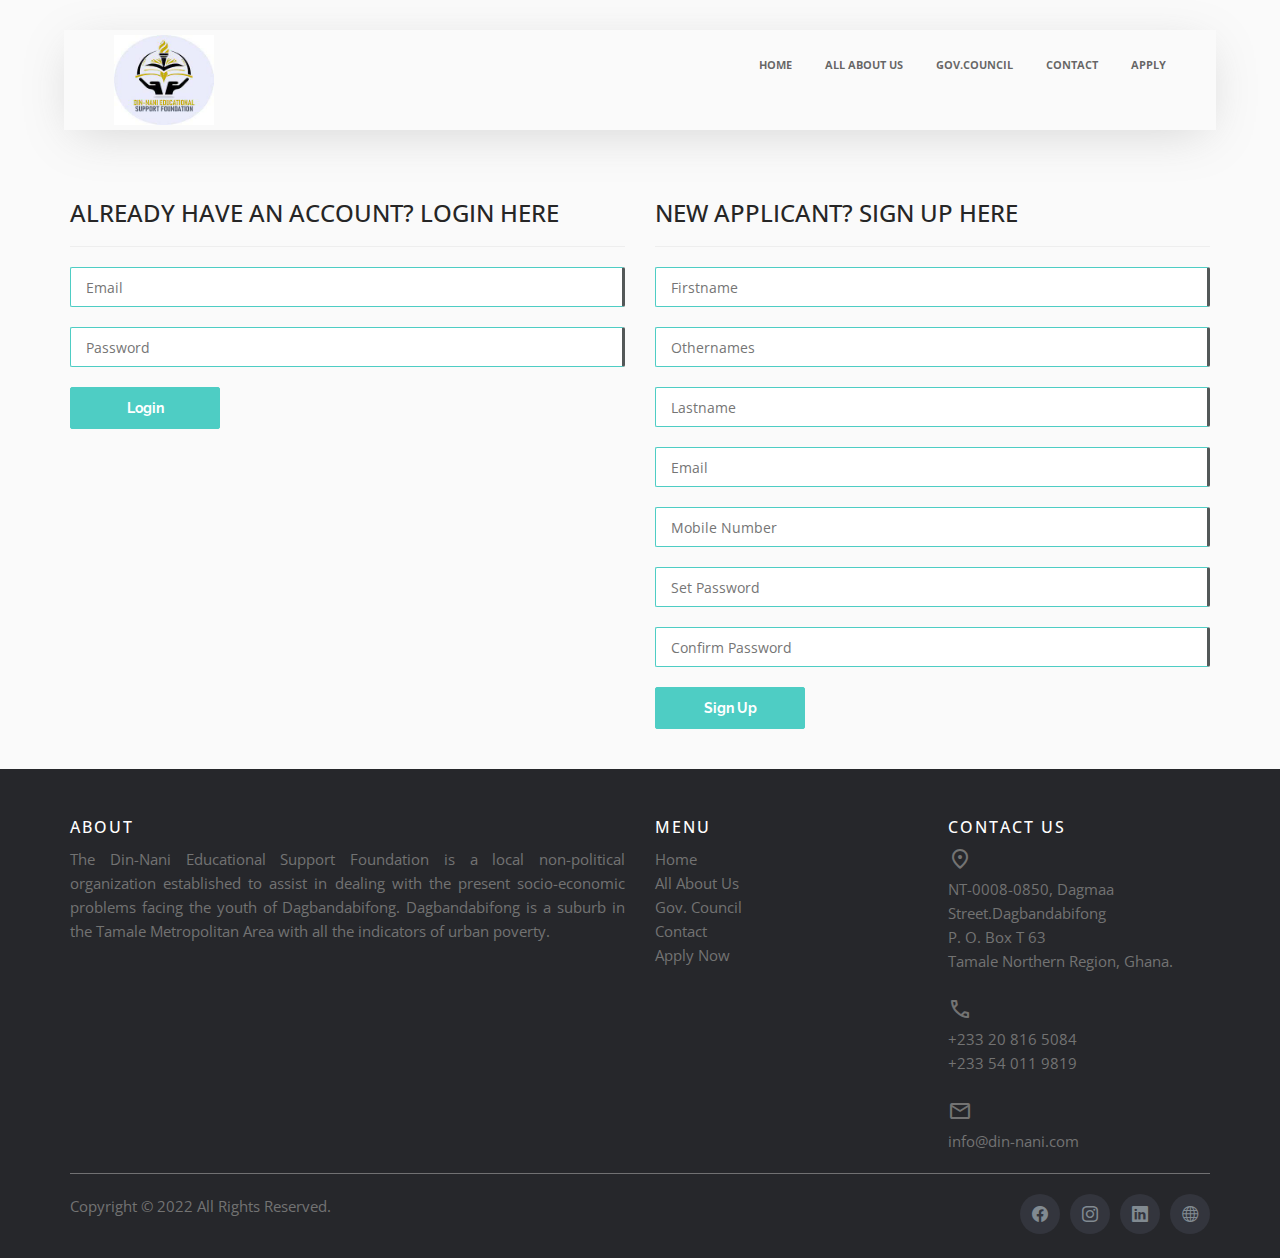
==== commit a6da854f: "all pages linked together and media size updated" ====
--- a/index.html
+++ b/index.html
@@ -12,12 +12,9 @@
 	<!--NAVBAR -->
 	<div id="first-header">
 	  <header>
-	    <div id="logo"></div>
-	    <div id="menu-icon">
-	      <div class="bar"></div>
-	      <div class="bar"></div>
-	      <div class="bar"></div>
-	    </div>
+		<div id="logo">
+			<img src="res/dinnani.jpg" alt="alternatetext">	
+		  </div>
 	    <div id="nav-menu">
 				<a href="#">HOME</a>
 				<a href="#">ALL ABOUT US</a>
@@ -40,13 +37,8 @@
 						<input type="password" name="password" required="required" id="contact-password" placeholder="Password">
 						<input type="submit-login" value="Login" name="submit-login">
 					</form><br>
-					<div class="admin-link">
-						<a href="" target="">Admin login? Click Here!</a>
-					</div>
 					
 				</div>
-				
-
 				<div class="col-lg-6 col-md-6 col-xs-12">
 					<h3 class="text-uppercase">New Applicant? Sign up here</h3><hr>
 					<form id="" class="form" name="contact-form" method="post" action="" >
@@ -57,7 +49,7 @@
 						<input type="number" name="number" required="required" id="contact-number" placeholder="Mobile Number">
 						<input type="password" name="password1" required="required" id="contact-password1" placeholder="Set Password">
 						<input type="password" name="password2" required="required" id="contact-password2" placeholder="Confirm Password">
-						<input type="submit-login" value="Sign Up" name="submit-signup">
+						<input type="submit-login" value="Sign Up" name="submit-signup">					
 					</form>
 				</div>	
 			</div>
@@ -115,17 +107,10 @@
 		</div>
   </footer>
 	<!-- /FOOTER -->
-
-	<!-- Vendor js -->
-    <script src="./js/vendor.min.js"></script>
-
-    <!-- Plugins js-->
-    <script src="./lib/twitter-bootstrap-wizard/jquery.bootstrap.wizard.min.js"></script>
-
-    <!-- Init js-->
-    <script src="./js/form-wizard.init.js"></script>
-
-    <!-- App js -->
-    <script src="./js/app.min.js"></script>
+<!-- JS -->
+    <!-- <script src="js/vendor.min.js"></script> -->
+    <!-- <script src="js/scripts.js"></script> -->
+    <!-- <script src="js/jquery.easing.min.js"></script> -->
+    <!-- <script src="js/addInput.js"></script> -->
 	</body>
 </html>--- a/css/styles.css
+++ b/css/styles.css
@@ -38,15 +38,13 @@
 }
 
 .logo,
-#first-header header #logo {
-    width: 80px;
-    height: 20px;
-    background: #cccccc;
-    position: absolute;
-    top: 12%;
-    left: 100px;
-    -webkit-transform: translateY(-50%);
-    transform: translateY(-50%);
+#first-header header #logo >img {
+    width: 100px;
+    height: 90px;
+    float: left;
+    position: relative;
+    left: 50px;
+    margin-top: 5px;
 }
 
 #first-header header #nav-menu {
@@ -83,11 +81,6 @@
 
 /* SIGN UP AND LOGIN */
 
-/*.section-style {
-    padding-top: 50px;
-    padding-bottom: 50px;
-}*/
-
 a{
     color: #262626;
     transition: all 0.125s ease-in-out 0s;
@@ -109,12 +102,11 @@
 		width: 100%;
 		height: 40px;
 		padding-left: 15px;
-		border: 1px solid #E8E8E8;
-		border-radius: 3px;
+		border-radius: 2px;
 		margin-bottom: 20px;
 		outline: none;
-        border: 1px solid #4ECDC4;
-       
+    border: 1px solid #4ECDC4;
+    border-right:3px solid #535858;   
 	}
 	
 	.form input[type=number]{
@@ -122,12 +114,12 @@
 		width: 100%;
 		height: 40px;
 		padding-left: 15px;
-		border: 1px solid #E8E8E8;
-		border-radius: 3px;
+		border-radius: 2px;
 		margin-bottom: 20px;
 		outline: none;
-        border: 1px solid #4ECDC4;
-       
+    border: 1px solid #4ECDC4;
+    border-right:3px solid #535858;
+   
 	}
 
 	.form input[type=email]{
@@ -135,11 +127,11 @@
 		width: 100%;
 		height: 40px;
 		padding-left: 15px;
-		border: 1px solid #E8E8E8;
-		border-radius: 3px;
+		border-radius: 2px;
 		margin-bottom: 20px;
 		outline: none;
-        border: 1px solid #4ECDC4;
+    border: 1px solid #4ECDC4;
+    border-right:3px solid #535858;
        
 	}
 
@@ -148,11 +140,11 @@
 		width: 100%;
 		height: 40px;
 		padding-left: 15px;
-		border: 1px solid #E8E8E8;
-		border-radius: 3px;
+		border-radius: 2px;
 		margin-bottom: 20px;
 		outline: none;
-        border: 1px solid #4ECDC4;
+    border: 1px solid #4ECDC4;
+    border-right:3px solid #535858;
 
 	}
 
@@ -162,7 +154,7 @@
 		color: #fff;
 		font-weight: 700;
 		font-family: 'Raleway';
-		border-radius: 3px;
+		border-radius: 2px;
 		padding: 20px 20px;
 		outline: none;
         width: 150px;
@@ -188,20 +180,21 @@
         background-color: rgb(179, 184, 32);
     }
 
+    /* FORM FIELDS */
 	.form-control-sm{	
-  		padding: 10px 10px;
-  		margin: 5px 0px;
+  	padding: 10px 10px;
+  	margin: 5px 0px;
 		font-family: montserrat;
 		width: 100%;
 		border: 1px solid;
-		border-radius: 4px;
-        /* border: 1px solid #7b837a; */
+		border-radius: 2px;
 		border-color: #4ECDC4;
 		font-size: 15px;
 		border-right:3px solid #535858;
   		
 	}
 
+    /* FORMS BUTTONS */
     .button 
     {
         background-color: #4ECDC4;
@@ -238,14 +231,13 @@
         background: linear-gradient(to right, #4ECDC4,#616969);
     }
 
-    /* MULTI-FORM */
     h3
     {
         margin-bottom: 20px;
         color:#262626
     }
 
-	/* The side navigation menu */
+	/* SIDE NAV MENU */
 .container-main{
 	width: 120%;
 	text-align: center;
@@ -268,10 +260,12 @@
 
 .mt {
 	margin-top: 15px;
-	width: 70%;
-	margin-left: 100px;
+	width: 80%;
+	margin-left: 80px;
+  position: relative;
 	
 }
+
 
 .mail-nav {
     margin:15px;
@@ -284,7 +278,7 @@
     padding:10px;
     border-right:3px solid rgba(0,0,0,0);
     color: #111111;
-	font-family: montserrat;
+	  font-family: montserrat;
 		
 }
 
@@ -307,11 +301,41 @@
     margin-right:10px;
 }
 
-.mail-nav {
-    margin:15px;
-}
-
-
+/*THE USER DASHBOARD NAV*/
+.mail-nav-user{
+  list-style: none;
+}
+
+.mail-nav-user > li{
+  float: left;
+  padding: 15px;
+ 
+}
+
+.mail-nav-user >li >a{
+  border-radius: 2px;
+  border-top:1px solid #f2f3f6;
+  padding: 10px;
+  border-right:3px solid rgba(0,0,0,0);
+  font-family: montserrat;
+  width: 200px;
+
+}
+
+.mail-nav-user>li>a:hover,.mail-nav-user>li>a:focus {
+  background:#fafafa;
+  color:#4ECDC4;
+  border-right:3px solid #1fb5ad;
+}
+
+.mail-nav-user>li.active>a,.mail-nav-user>li.active>a:hover,.mail-nav-user>li.active>a:focus {
+  background:#fafafa;
+  color:#4ECDC4;
+  border-right:3px solid #4ECDC4;
+}
+
+
+    /* GENERAL LABELS */
 label
 {
     font-family: montserrat;
@@ -319,8 +343,8 @@
     float: left;
 }
 
-/*buttons*/
-#msform .action-button {
+/* bUTTONS */
+/* #msform .action-button {
 	width: 100px;
 	background: #27AE60;
 	font-weight: bold;
@@ -337,7 +361,7 @@
 
 }
 /*headings*/
-.fs-title {
+/* .fs-title {
 	font-size: 15px;
 	text-transform: uppercase;
 	color: #2C3E50;
@@ -350,13 +374,13 @@
 	margin-bottom: 20px;
 }
 /*progressbar*/
-#progressbar {
+/* #progressbar {
 	margin-bottom: 30px;
 	overflow: hidden;
 	/*CSS counters to number the steps*/
-	counter-reset: step;
+	/* counter-reset: step;
    
-}
+} */
 /* #progressbar li {
 	list-style-type: none;
 	color: rgb(8, 26, 13);
